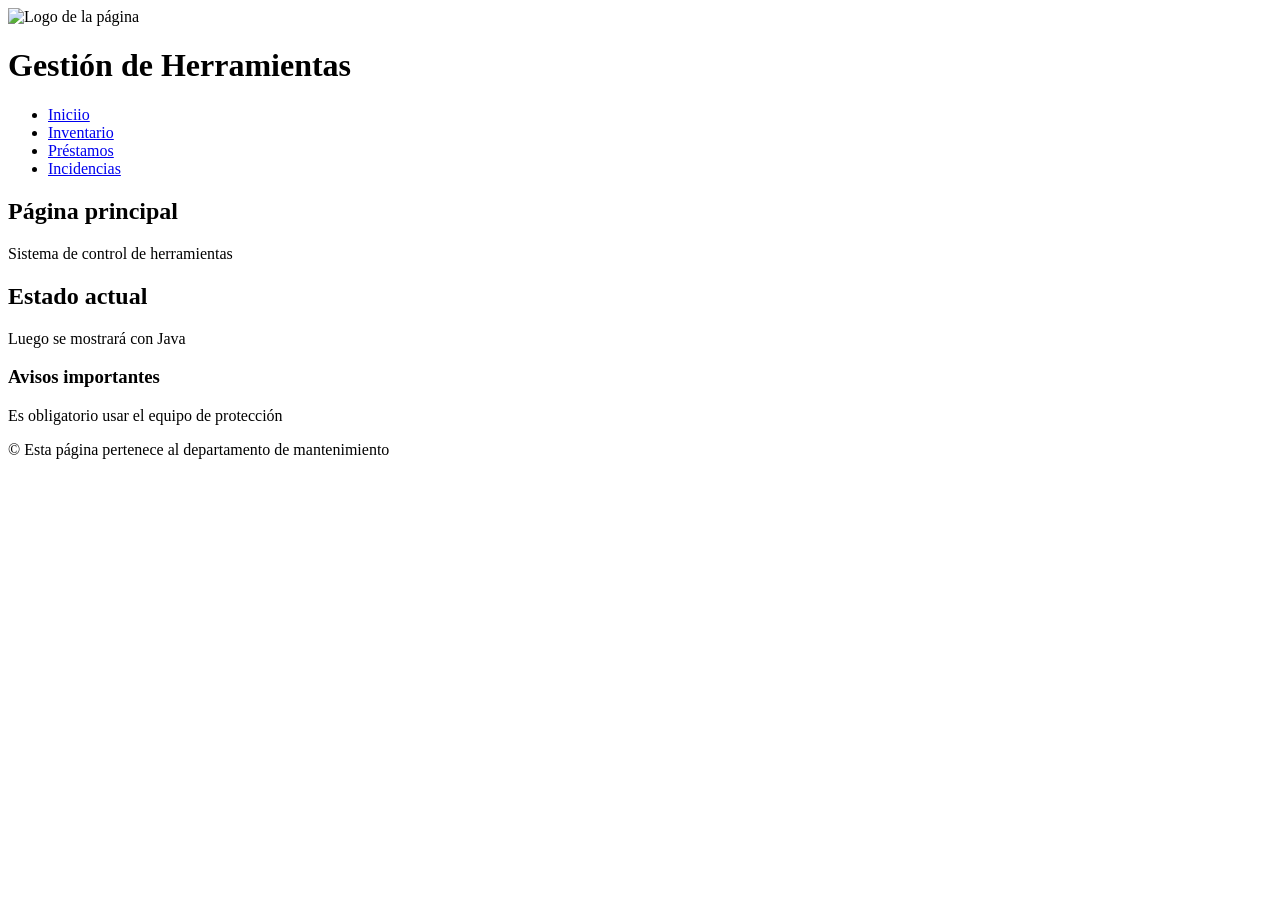
==== index.html @ ce4723b0 "primera estructura de cada página" ====
<!DOCTYPE html>
<html lang="es">
<head>
    <meta charset="UTF-8">
    <meta name="viewport" content = "width=device-width, initial-scale-scale=1.0">
    <title>Gestión de herramientas - Inicio</title>
    <link rel="stylesheet" href="css/style.css">

</head>
<body>

<header>
    <img src="images/logo.png" alt="Logo de la página">
    <h1> Gestión de Herramientas</h1>


<nav>
    <ul>
        <li> <a href="index.html">Iniciio</a></li>
        <li> <a href="inventario.html">Inventario</a></li>
        <li> <a href="prestamo.html">Préstamos</a></li>
        <li> <a href="incidencias.html">Incidencias</a></li>
    </ul>
</nav>

</header>

    <main>
<section>
<h2> Página principal</h2>
<p>Sistema de control de herramientas</p>

<article>
    <h2>Estado actual</h2>
    <p>Luego se mostrará con Java</p>
</article>

</section>
<aside>
    <h3>Avisos importantes </h3>
    <p>Es obligatorio usar el equipo de protección</p>
</aside>


    </main>

    <footer>
        <p>&copy; Esta página pertenece al departamento de mantenimiento</p>
    </footer>

<script src="js/app.js"></script>
</body>

</html>
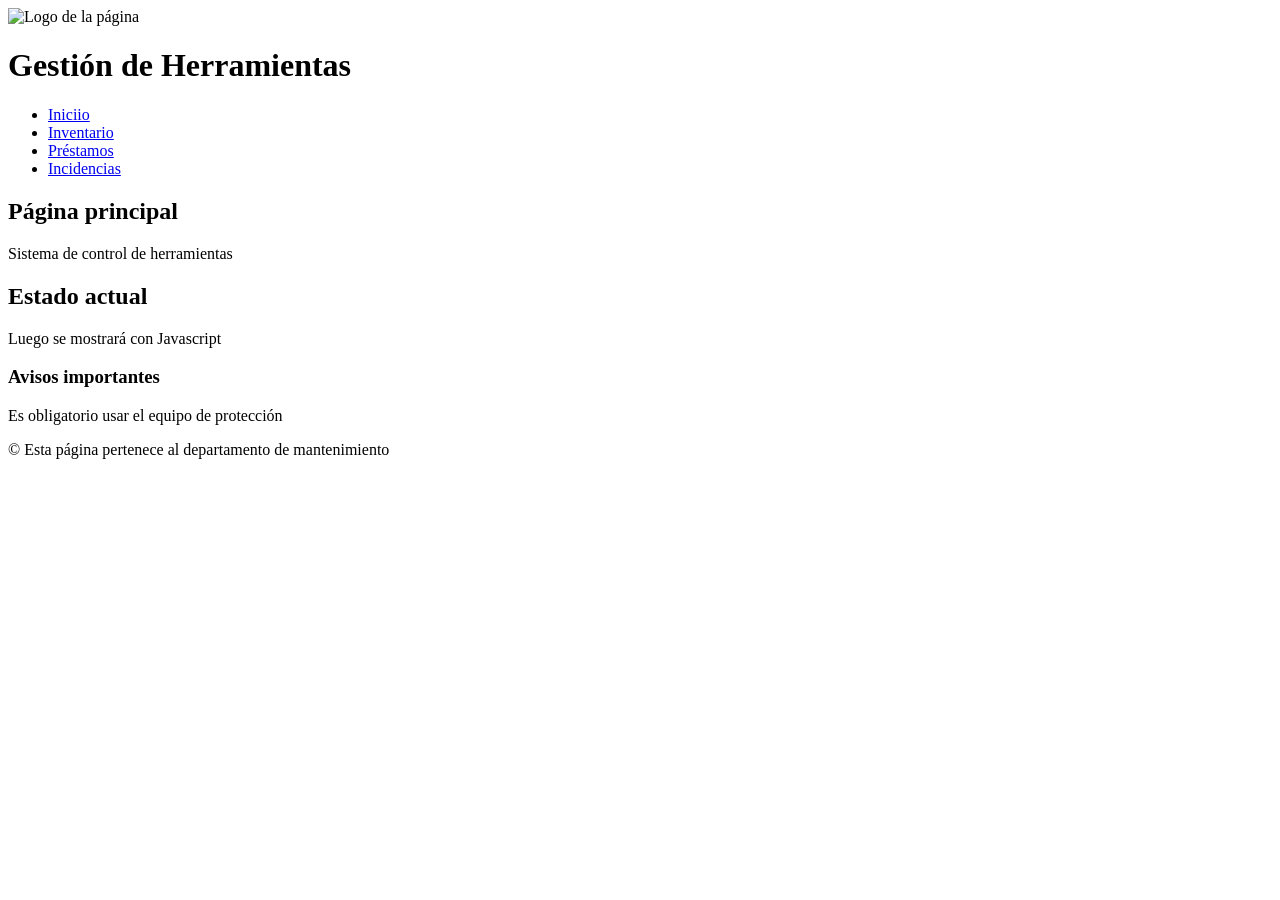
==== commit 93bfeb73: "He añadido el formulario y la tabla" ====
--- a/index.html
+++ b/index.html
@@ -2,7 +2,7 @@
 <html lang="es">
 <head>
     <meta charset="UTF-8">
-    <meta name="viewport" content = "width=device-width, initial-scale-scale=1.0">
+    <meta name="viewport" content = "width=device-width, initial-scale=1.0">
     <title>Gestión de herramientas - Inicio</title>
     <link rel="stylesheet" href="css/style.css">
 
@@ -32,7 +32,7 @@
 
 <article>
     <h2>Estado actual</h2>
-    <p>Luego se mostrará con Java</p>
+    <p>Luego se mostrará con Javascript</p>
 </article>
 
 </section>
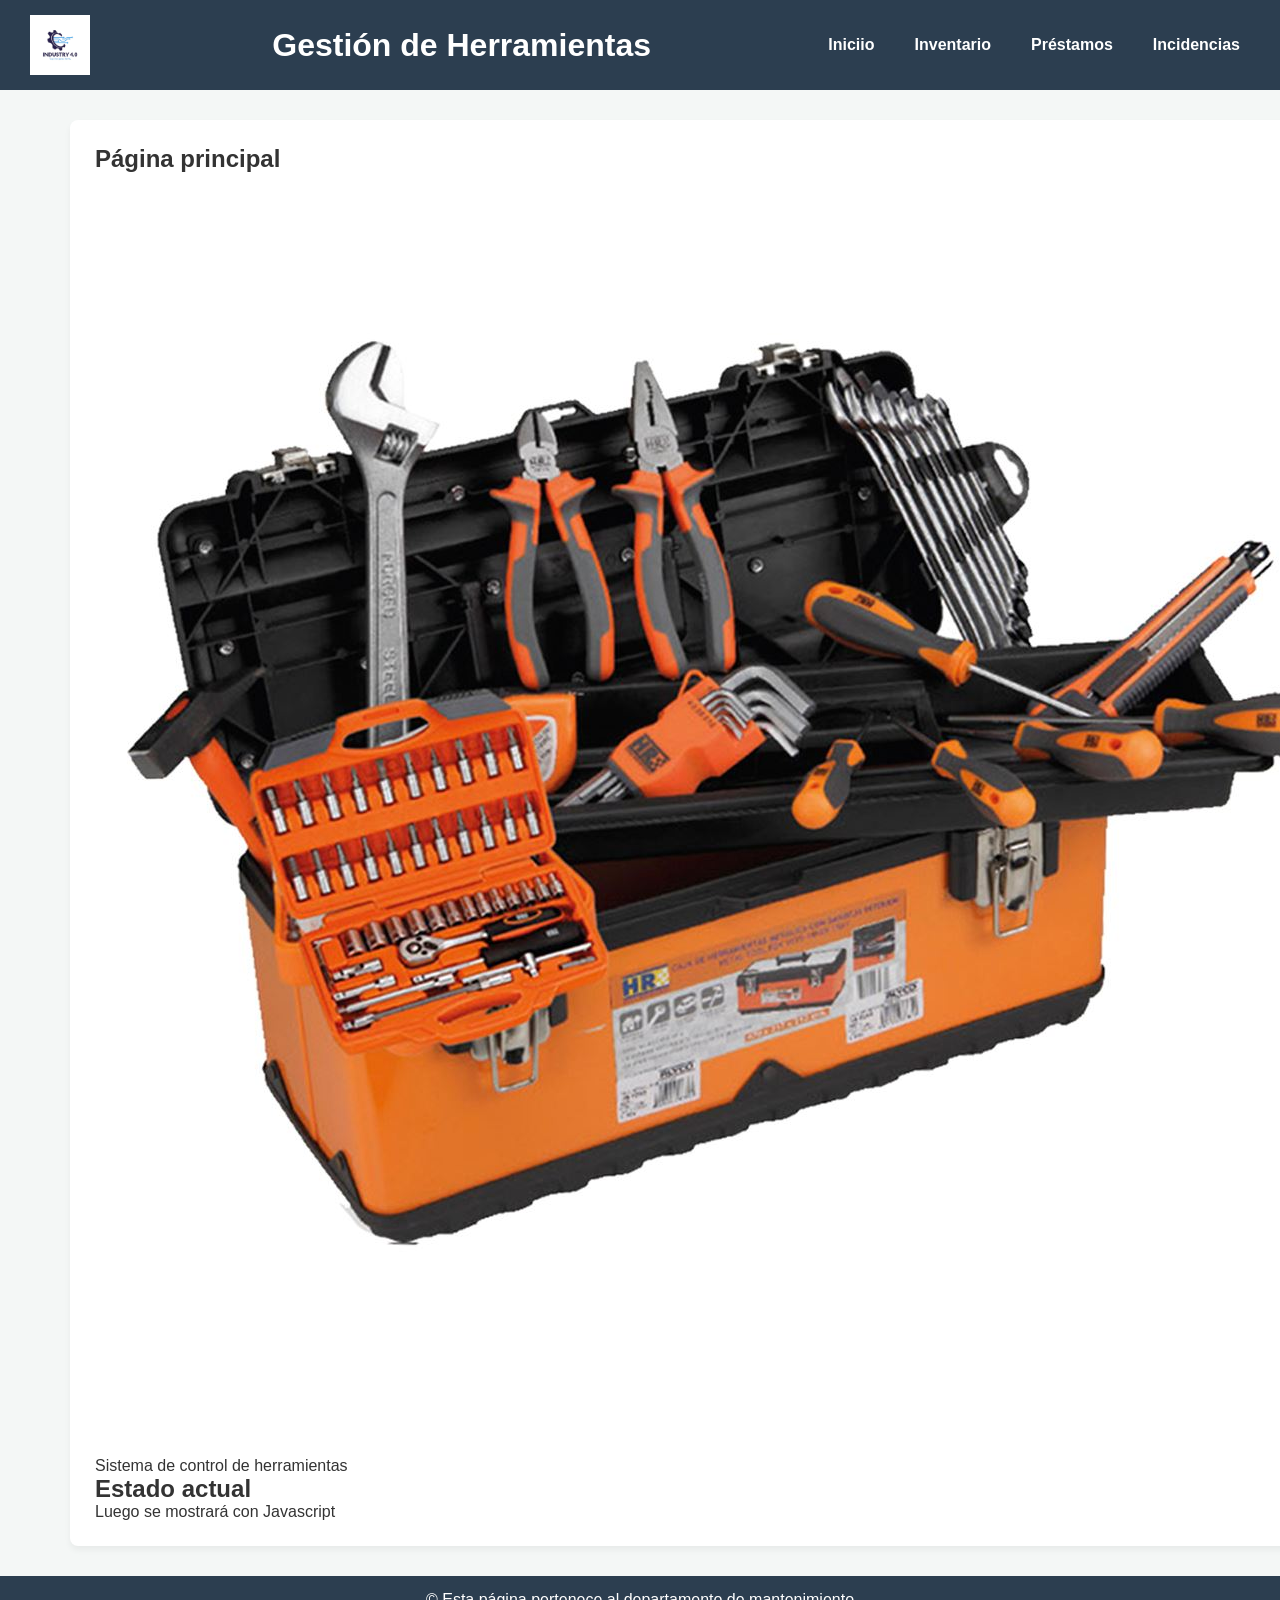
==== commit 144dc5f4: "Imágenes subidas, pero falta ordenarlas" ====
--- a/index.html
+++ b/index.html
@@ -10,7 +10,7 @@
 <body>
 
 <header>
-    <img src="images/logo.png" alt="Logo de la página">
+    <img src="logo.png" alt="Logo de la página">
     <h1> Gestión de Herramientas</h1>
 
 
@@ -28,7 +28,9 @@
     <main>
 <section>
 <h2> Página principal</h2>
+<img src="herramientas-main.jpg" alt="Herramientas de la página principal" class="imagen fluida"
 <p>Sistema de control de herramientas</p>
+
 
 <article>
     <h2>Estado actual</h2>
--- a/css/style.css
+++ b/css/style.css
@@ -0,0 +1,147 @@
+*{
+    margin: 0;
+    padding: 0;
+    box-sizing: border-box;
+}
+
+body{
+    font-family: 'Segoe UI', Tahoma, Geneva, Verdana, sans-serif;
+    background-color: #f4f7f6;
+    color: #333;
+
+display: flex;
+flex-direction: column;
+min-height: 100vh;
+}
+
+header{
+
+    background-color: #2c3e50;
+    color: white;
+    padding: 15px 30px;
+
+    display:  flex;
+    justify-content: space-between;
+    align-items: center;
+}
+
+header img{
+    max-width: 60px;
+    margin-right: 15px;
+}
+
+nav ul{
+    list-style: none;
+    display: flex;
+    gap: 20px;
+}
+
+nav a{
+    color: white;
+    text-decoration: none;
+    font-weight: bold;
+    padding: 5px 10px;
+    border-radius: 4px;
+}
+
+nav a:hover{
+    background-color: #f39c12;
+    color: #fff;
+}
+
+main{
+    flex: 1;
+    padding: 30px;
+    max-width: 1200px;
+    margin:0 auto;
+
+    display: flex;
+    gap: 30px;
+}
+
+section{
+
+flex: 3;
+background: white;
+padding: 25px;
+border-radius: 8px;
+box-shadow: 0 4px 6px rgba(0,0,0,0.05);
+
+}
+
+
+aside{
+    flex: 1;
+     background: #fff3cd;
+     padding: 20px;
+     border-radius: 8px;
+     border-left: 5px solid #ffc107;
+     height: fit-content;
+}
+
+form{
+    display: flex;
+    flex-direction: column;
+    gap: 15px;
+    margin-top: 15px;
+}
+
+input, select, button{
+    padding: 10px;
+    font-size: 1rem;
+    border: 1px solid #ccc;
+    border-radius: 4px;
+}
+
+button{
+    background-color: #3498db;
+    color: white;
+    border:none;
+    cursor: pointer;
+    font-weight: bold;
+    margin-top: 10px;
+}
+
+button:hover{
+    background-color: #2980b9;
+
+}
+
+table{
+    width: 100%;
+    border-collapse: collapse;
+    margin-top: 20px;
+}
+
+th,td{
+    padding:12px;
+    text-align: left;
+    border-bottom: 1px solid #ddd;
+}
+
+th{
+    background-color: #2c3e50;
+    color: white;
+}
+
+footer{
+    background-color: #2c3e50;
+    color: white;
+    text-align: center;
+    padding: 15px;
+}
+
+@media (max-width: 760px) {
+    header,main{
+        flex-direction: column;
+        align-items: center;
+        text-align: center;
+    }
+    nav ul{
+        flex-direction: column;
+        margin-top: 15px;
+    }
+    header img{
+        margin-bottom: 10px;
+    }
+}
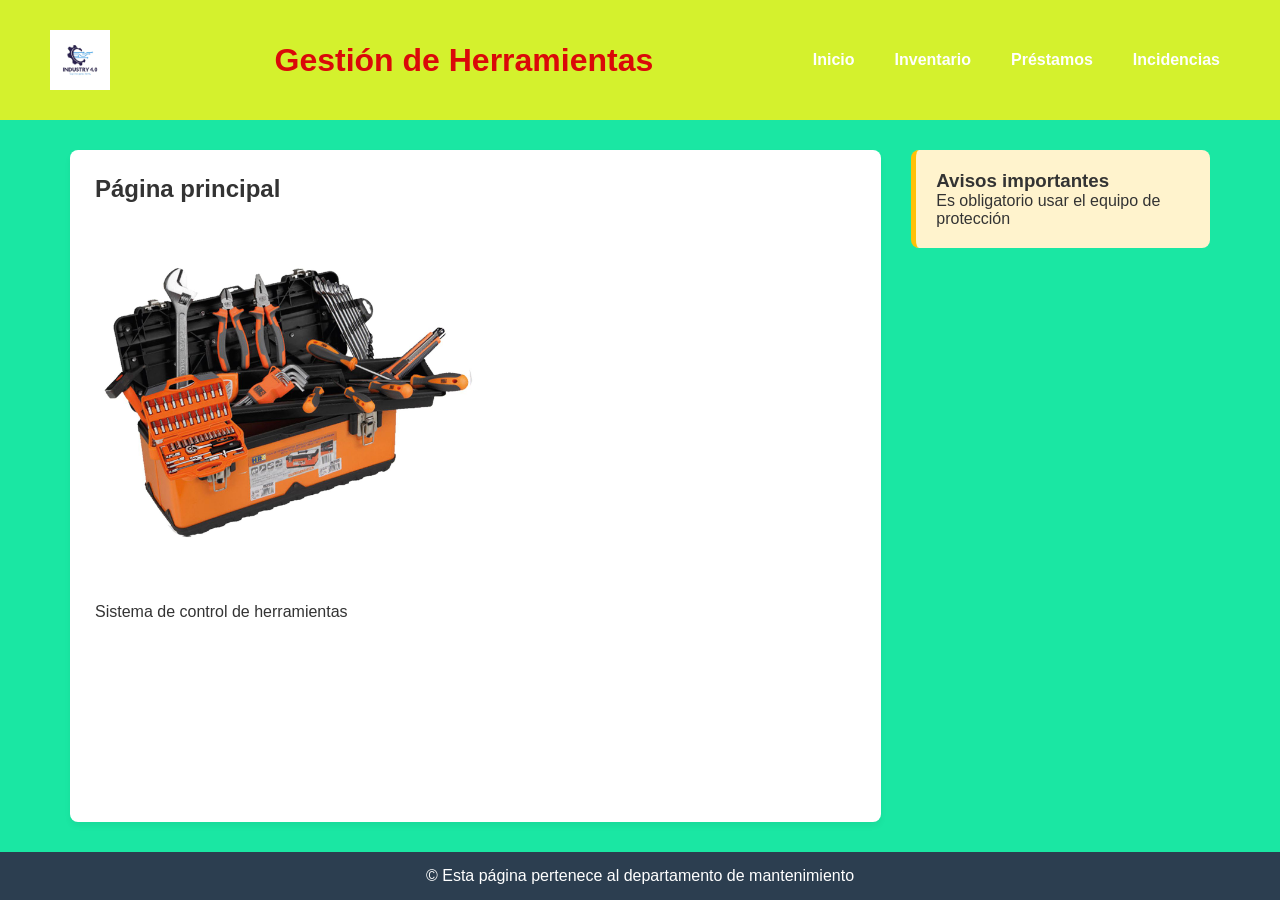
==== commit a045e37d: "Correciones finales" ====
--- a/index.html
+++ b/index.html
@@ -10,13 +10,13 @@
 <body>
 
 <header>
-    <img src="logo.png" alt="Logo de la página">
+    <img src="images/logo.png" alt="Logo de la página">
     <h1> Gestión de Herramientas</h1>
 
 
 <nav>
     <ul>
-        <li> <a href="index.html">Iniciio</a></li>
+        <li> <a href="index.html">Inicio</a></li>
         <li> <a href="inventario.html">Inventario</a></li>
         <li> <a href="prestamo.html">Préstamos</a></li>
         <li> <a href="incidencias.html">Incidencias</a></li>
@@ -28,14 +28,9 @@
     <main>
 <section>
 <h2> Página principal</h2>
-<img src="herramientas-main.jpg" alt="Herramientas de la página principal" class="imagen fluida"
+<img src="images/herramientas-main.png" alt="Herramientas de la página principal" class="imagen-fluida">
 <p>Sistema de control de herramientas</p>
 
-
-<article>
-    <h2>Estado actual</h2>
-    <p>Luego se mostrará con Javascript</p>
-</article>
 
 </section>
 <aside>
--- a/css/style.css
+++ b/css/style.css
@@ -5,8 +5,8 @@
 }
 
 body{
-    font-family: 'Segoe UI', Tahoma, Geneva, Verdana, sans-serif;
-    background-color: #f4f7f6;
+    font-family: 'Segoe UI', Tahoma, lexend, Verdana, sans-serif;
+    background-color: #1ae7a3;
     color: #333;
 
 display: flex;
@@ -16,9 +16,9 @@
 
 header{
 
-    background-color: #2c3e50;
-    color: white;
-    padding: 15px 30px;
+    background-color: #d4f12d;
+    color: rgb(218, 9, 9);
+    padding: 30px 50px;
 
     display:  flex;
     justify-content: space-between;
@@ -67,6 +67,20 @@
 border-radius: 8px;
 box-shadow: 0 4px 6px rgba(0,0,0,0.05);
 
+}
+
+.imagen-fluida{
+max-width: 50%;
+height: auto;
+border-radius: 4px;
+margin-top: 15px;
+}
+
+.imagen-fluida-alerta{
+    max-width: 50%;
+    height: auto;
+    border-radius: 4px;
+    margin-top: 15px;
 }
 
 
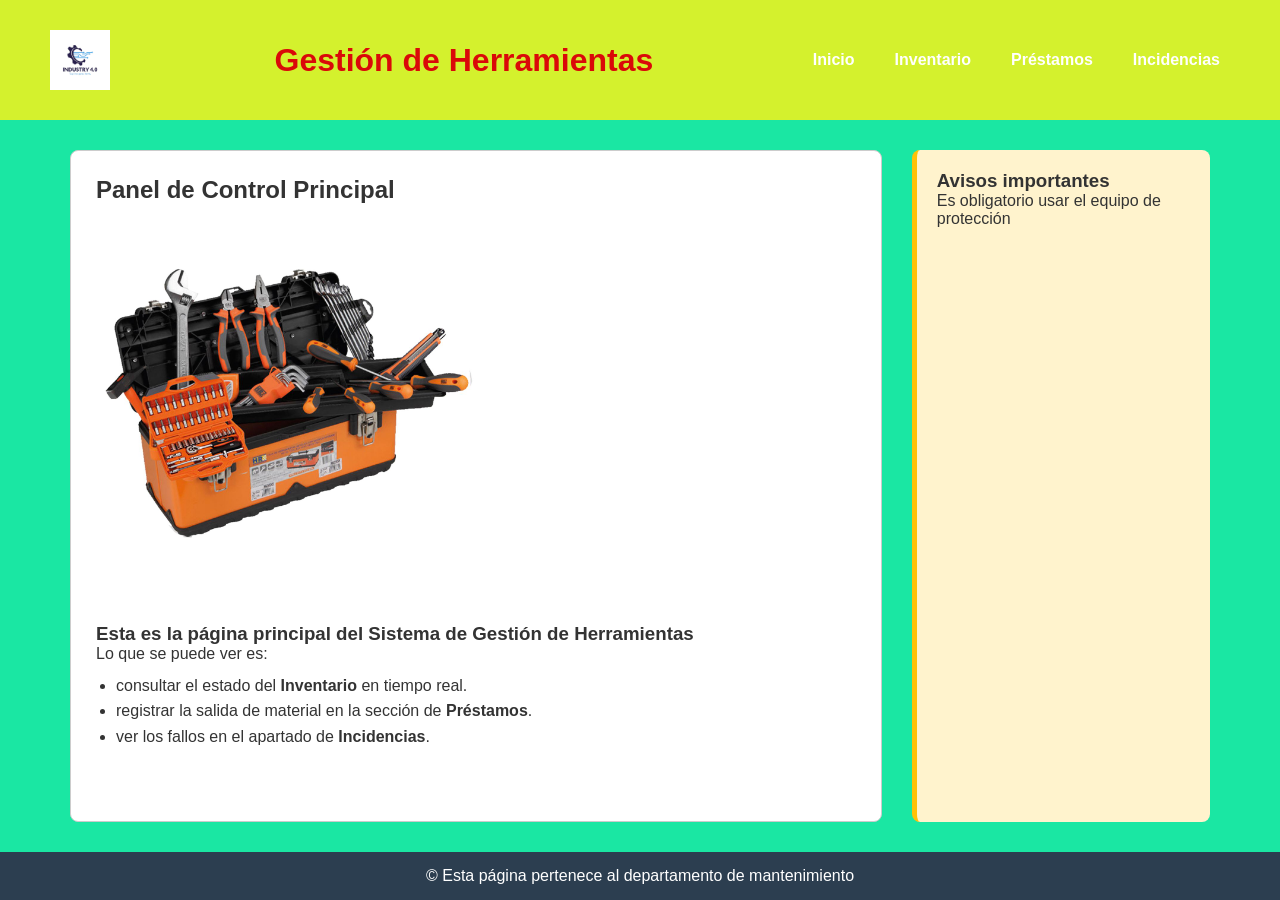
==== commit f4ec88fc: "correción final" ====
--- a/index.html
+++ b/index.html
@@ -26,13 +26,27 @@
 </header>
 
     <main>
+
+
 <section>
-<h2> Página principal</h2>
-<img src="images/herramientas-main.png" alt="Herramientas de la página principal" class="imagen-fluida">
-<p>Sistema de control de herramientas</p>
+<h2>Panel de Control Principal</h2>
+    <img src="images/herramientas-main.png" alt="Herramientas de la página principal" class="imagen-fluida">
+    
+    <article style="margin-top: 20px;">
+        <h3>Esta es la página principal del Sistema de Gestión de Herramientas</h3>
+        
+        <p>Lo que se puede ver es:</p>
+        <ul style="margin-left: 20px; margin-top: 10px; line-height: 1.6;">
+<li>consultar el estado del <strong>Inventario</strong> en tiempo real.</li>
+<li>registrar la salida de material en la sección de <strong>Préstamos</strong>.</li>
+<li>ver los fallos en el apartado de <strong>Incidencias</strong>.</li>    </ul>
+
+    </article>
 
 
 </section>
+
+
 <aside>
     <h3>Avisos importantes </h3>
     <p>Es obligatorio usar el equipo de protección</p>
--- a/css/style.css
+++ b/css/style.css
@@ -65,7 +65,7 @@
 background: white;
 padding: 25px;
 border-radius: 8px;
-box-shadow: 0 4px 6px rgba(0,0,0,0.05);
+border: 1px solid #ccc;
 
 }
 
@@ -90,7 +90,7 @@
      padding: 20px;
      border-radius: 8px;
      border-left: 5px solid #ffc107;
-     height: fit-content;
+     
 }
 
 form{
@@ -158,4 +158,9 @@
     header img{
         margin-bottom: 10px;
     }
+}
+
+#titulo-incidencias{
+    color: #e74c3c;
+    text-transform: uppercase;
 }
